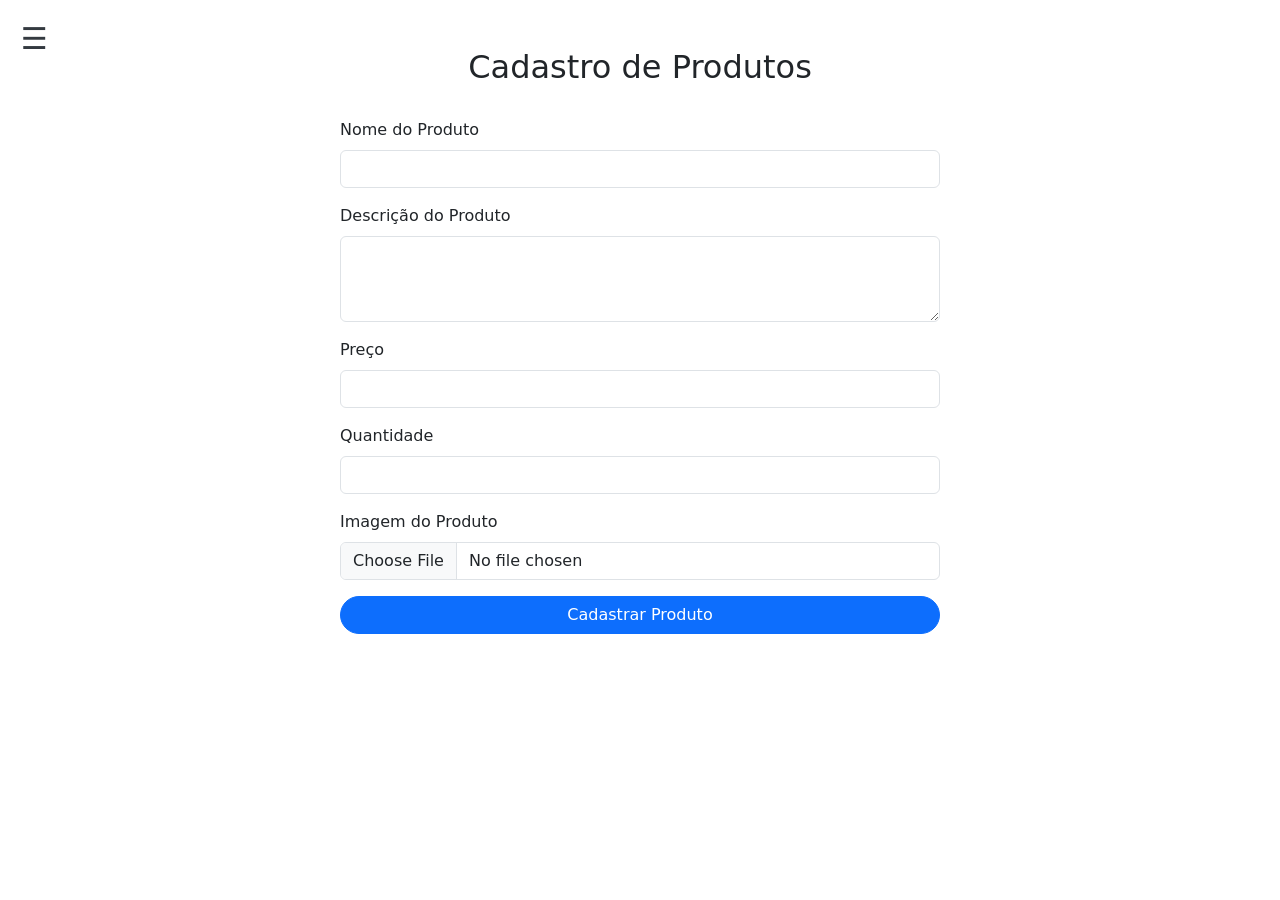
==== loja de Jogos/cadastro.html @ e1d220c5 "Add files via upload" ====
<!DOCTYPE html>
<html lang="pt-BR">
<head>
  <meta charset="UTF-8">
  <meta name="viewport" content="width=device-width, initial-scale=1.0">
  <title>Cadastro de Produtos</title>
  <link rel="stylesheet" href="https://cdn.jsdelivr.net/npm/bootstrap@5.3.0/dist/css/bootstrap.min.css">
  <link rel="stylesheet" href="style.css">
</head>
<body>

  <!-- Botão para abrir a sidebar -->
  <button id="openSidebar">&#9776;</button>

  <!-- Sidebar oculta -->
  <div id="sidebar">
    <a href="javascript:void(0)" class="closebtn" onclick="closeSidebar()">&times;</a>
    <a href="dashboard.html">Dashboard</a>
    <a href="cadastro.html">Cadastro de Produtos</a>
    <a href="listagem.html">Listagem de Produtos</a>
    <a href="perfil.html">Perfil de Usuário</a>
    <a href="login.html">Login</a>
  </div>

  <!-- Formulario de Cadastro de Produtos -->
  <div class="container mt-5">
    <h2>Cadastro de Produtos</h2>
    <form>
      <div class="mb-3">
        <label for="productName" class="form-label">Nome do Produto</label>
        <input type="text" class="form-control" id="productName" required>
      </div>
      <div class="mb-3">
        <label for="productDescription" class="form-label">Descrição do Produto</label>
        <textarea class="form-control" id="productDescription" rows="3" required></textarea>
      </div>
      <div class="mb-3">
        <label for="productPrice" class="form-label">Preço</label>
        <input type="number" class="form-control" id="productPrice" step="0.01" required>
      </div>
      <div class="mb-3">
        <label for="productQuantity" class="form-label">Quantidade</label>
        <input type="number" class="form-control" id="productQuantity" required>
      </div>

      <!-- Campo para fazer upload de imagem -->
      <div class="mb-3">
        <label for="productImage" class="form-label">Imagem do Produto</label>
        <input type="file" class="form-control" id="productImage" accept="image/*">
      </div>

      <button type="submit" class="btn btn-primary">Cadastrar Produto</button>
    </form>
  </div>

  <!-- Script da sidebar -->
  <script>
    function openSidebar() {
      document.getElementById("sidebar").style.width = "250px";
    }

    function closeSidebar() {
      document.getElementById("sidebar").style.width = "0";
    }

    document.getElementById("openSidebar").addEventListener("click", openSidebar);
  </script>

</body>
</html>
---- loja de Jogos/style.css ----
/* Estilo da sidebar */
#sidebar {
    height: 100%;
    width: 0;
    position: fixed;
    z-index: 1;
    top: 0;
    left: 0;
    background-color: #343a40; /* Cor escura */
    overflow-x: hidden;
    transition: 0.5s;
    padding-top: 60px;
  }
  
  #sidebar a {
    padding: 10px 15px;
    text-decoration: none;
    font-size: 18px;
    color: #f1f1f1;
    display: block;
    transition: 0.3s;
  }
  
  #sidebar a:hover {
    background-color: #575757;
  }
  
  #sidebar .closebtn {
    position: absolute;
    top: 10px;
    right: 20px;
    font-size: 36px;
  }
  
  #openSidebar {
    font-size: 30px;
    cursor: pointer;
    position: fixed;
    top: 15px;
    left: 15px;
    background-color: transparent;
    border: none;
    color: #343a40;
  }
  
  #openSidebar:hover {
    color: #000;
  }
  
  /* Responsividade da sidebar */
  @media screen and (max-height: 450px) {
    #sidebar {
      padding-top: 15px;
    }
    #sidebar a {
      font-size: 18px;
    }
  }
  
  /* Estilos para o formulário de login */
  .login-container {
    max-width: 400px;
    margin: 0 auto;
    padding: 2rem;
    box-shadow: 0 0 10px rgba(0, 0, 0, 0.1);
    background-color: #f8f9fa;
    border-radius: 10px;
  }
  
  .login-container h2 {
    margin-bottom: 1.5rem;
    text-align: center;
  }
  
  .login-container .btn {
    margin-top: 1rem;
  }
  
  /* Estilos para a tabela de produtos */
  .table-striped > tbody > tr:nth-child(odd) {
    background-color: #f8f9fa; /* Cor clara para o zebra-stripe */
  }
  
  .table td,
  .table th {
    vertical-align: middle; /* Alinhamento vertical central para o conteúdo da tabela */
  }
  
  /* Estilos para as páginas de cadastro e listagem */
  .container h2 {
    text-align: center;
    margin-bottom: 2rem;
  }
  
  .container form {
    max-width: 600px;
    margin: 0 auto;
  }
  
  /* Botões */
  .btn-primary,
  .btn-warning,
  .btn-danger {
    border-radius: 20px;
    transition: background-color 0.3s ease;
  }
  
  .btn-primary:hover {
    background-color: #007bff;
  }
  
  .btn-warning:hover {
    background-color: #ffc107;
  }
  
  .btn-danger:hover {
    background-color: #dc3545;
  }
  
  /* Perfil de usuário */
  #userName, #userEmail {
    background-color: #f1f1f1;
  }
  
  .container form .btn {
    display: block;
    width: 100%;
    margin-top: 1rem;
  }
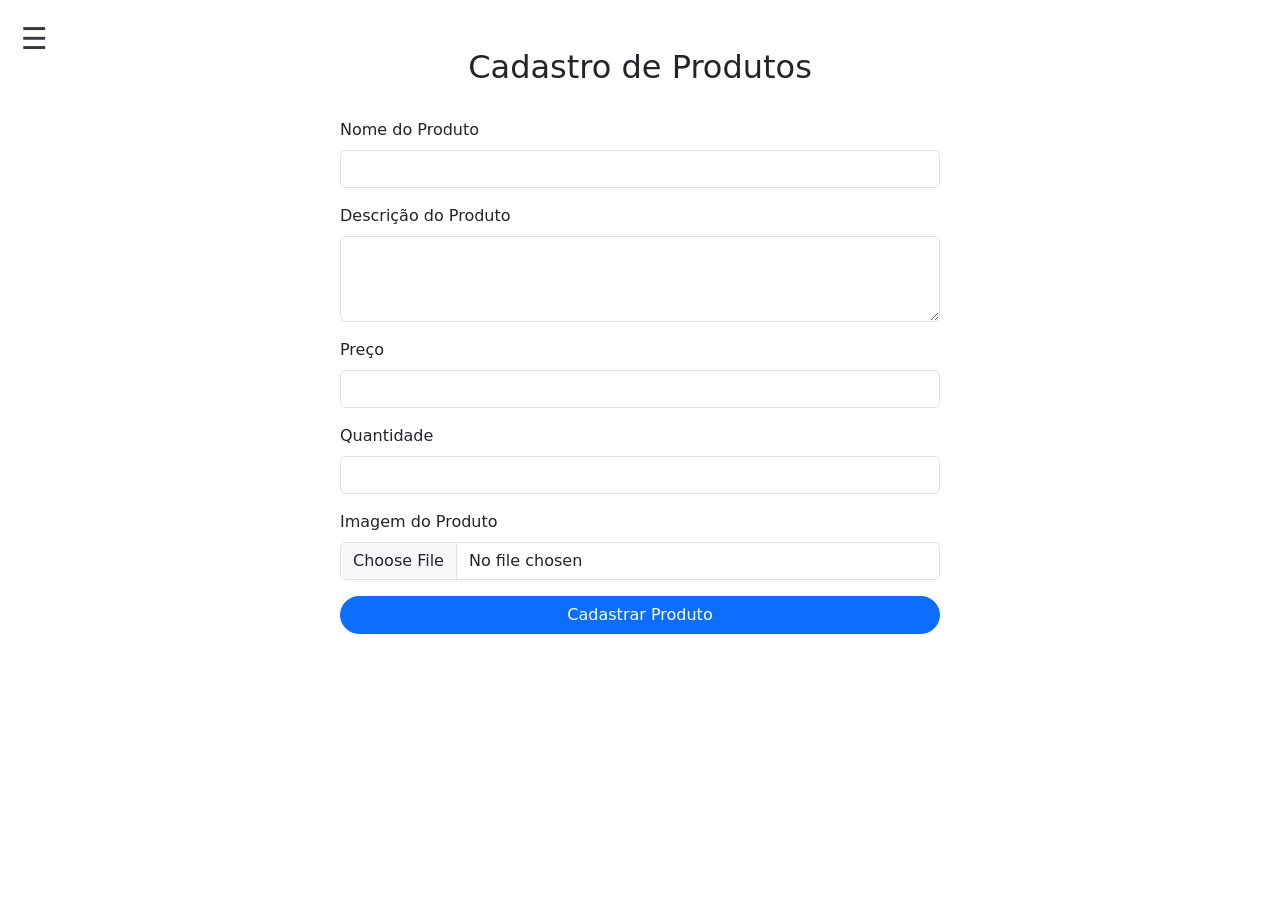
==== commit f4158d10: "Add files via upload" ====
--- a/loja de Jogos/cadastro.html
+++ b/loja de Jogos/cadastro.html
@@ -54,17 +54,8 @@
   </div>
 
   <!-- Script da sidebar -->
-  <script>
-    function openSidebar() {
-      document.getElementById("sidebar").style.width = "250px";
-    }
+  <script src="sidebar.js"></script>
 
-    function closeSidebar() {
-      document.getElementById("sidebar").style.width = "0";
-    }
-
-    document.getElementById("openSidebar").addEventListener("click", openSidebar);
-  </script>
 
 </body>
 </html>
